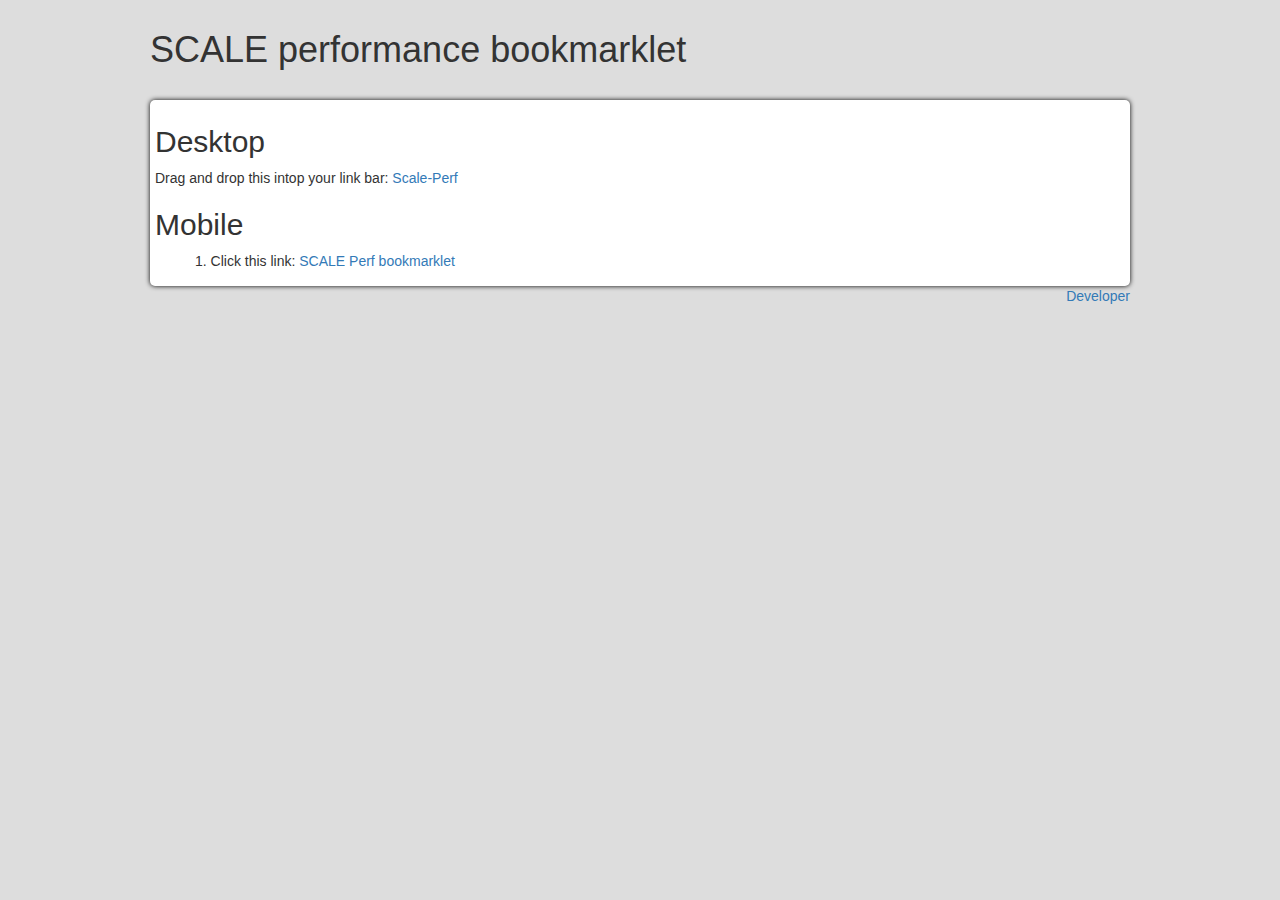
==== scale-perf-dev/index.html @ d70057f4 "New dev release" ====
<html>
	<head>
		<title>
			Scale-Perf
		</title>
		
		<link rel="stylesheet" type="text/css" href="css/bootstrap.min.css">
		<meta name="viewport" content="initial-scale=1.0, maximum-scale=1.0, user-scalable=no, width=100%" />
		
		<style>
			body {
				background:		#ddd;
			}
			
			h1 {
				margin-top:		30px;
				margin-bottom:	30px;
			}
			
			#Main {
				background:		#fff;
				border-radius:	5px;
				padding:		5px;
				box-shadow:		0px 0px 5px #000;
			}

			#LinkRow {
				text-align:	right;
			}
			
			@media (min-width: 980px) {
				.full_row {
					width:			980px;
					margin-left:	auto;
					margin-right:	auto;
				}
			}
			
			#MobileInstruction > li { list-style-type: none; }
			#MobileInstruction:not(.s1) > li.s1 { display: none; }
			#MobileInstruction:not(.s2) > li.s2 { display: none; }
			#MobileInstruction:not(.s3) > li.s3 { display: none; }
		</style>
	</head>
	<!--<body onload="for(var i=0;i<1000;i++) console.log(123)">-->
	<body>
		<div class="container">
			<h1 class="full_row">SCALE performance bookmarklet</h1>
			
			<div id="Main" class="row full_row">
				<h2>Desktop</h2>
				<div>
					Drag and drop this intop your link bar: <a id="DesktopLink">Scale-Perf</a>
				</div>
				
				<h2>Mobile</h2>
				
				<ol id="MobileInstruction" class="s1">
					<li class="s1">1. Click this link: <a id="MobileLink" onclick="changeToStep(2)">SCALE Perf bookmarklet</a></li>
					<li class="s2">
						2. Bookmark this page<br />
						<button class="btn" onclick="changeToStep(3)">ok, did it!</button>
					</li>
					<li class="s3">3.
						Edit the bookmark URL and remove everything up to and including the hash ("#")
						so that the bookmark URL starts with "javascript:"
						<br />
						Example:
						<br />
						<img class="img-responsive" src="images/mobileAddBokkmarkletExample.png" />
					</li>
				</ol>
			</div>
			
			<div id="LinkRow" class="full_row row"></div>
		</div>
		
		<script>
			(function(){
				var main = document.getElementById("Main");
				
				function scriptLoadFunction(scriptPath){
					var isLocal = ((self.location+"").split("http://").pop().split("/")[0] == "localhost");
					
					if(scriptPath == null)
					{
						scriptPath = (isLocal ?
							"http://localhost/perf-bookmarklet.js"
							: "https://scale-team.github.io/scale-perf/perf-bookmarklet.js");
					}
					
					var body = document.getElementsByTagName("body")[0];
					
					var loadingElem = document.createElement("div");
					loadingElem.id = "ScalePerfLoadingHint";
					loadingElem.innerHTML = "loading scale performance tests...";
					loadingElem.style.cssText = "color:#fff;position:absolute;top:0;left:0;background-color:#000;padding:5;box-shadow:0 0 5px #000;";
					
					var jselem = document.createElement("script");
					jselem.type = "text/javascript";
					jselem.src = scriptPath;
					jselem.onload = function() {
						body.removeChild(loadingElem);
					};
					
					body.appendChild(loadingElem).appendChild(jselem);
				};
				
				var linkElem = document.getElementById("DesktopLink");
				linkElem.href = 'javascript:' + scriptLoadFunction + '; scriptLoadFunction();';
				linkElem.href = linkElem.href.replace(new RegExp("\n", 'g'), "");
				document.getElementById("MobileLink").href = "#" + linkElem.href;
				
				(function() {
					/*Get GET-parameters*/ {
						var _GET = {};
						var parts = location.href.split("?");
						
						if(parts.length > 1)
						{
							parts = parts.pop().split("&");
							
							for(var f in parts)
							{
								var p = parts[f].split("=");
								
								_GET[p[0]] = (p.length > 1 ? p[1] : true);
							}
						}
					}
					
					// If developer set, modify bookmarklet URL
					if(_GET["developer"] != null)
					{
						linkElem.href = 'javascript:var isDevelopmentMode=true; ' + scriptLoadFunction + '; scriptLoadFunction("https://scale-team.github.io/scale-perf-dev/perf-bookmarklet.js");';
						linkElem.href = linkElem.href.replace(new RegExp("\n", 'g'), "");
						linkElem.innerHTML += " DEV";
					}
					
					var linkRow = document.getElementById("LinkRow");
					var devLink = document.createElement("a");
					linkRow.appendChild(devLink);
					
					if(_GET["developer"] == null)
					{
						devLink.href = "index.html?developer";
						devLink.innerHTML = "Developer";
					}
					else
					{
						devLink.href = "index.html";
						devLink.innerHTML = "Normal";
					}
				})();
			})();
			
			function changeToStep(nr){
				document.getElementById("MobileInstruction").className = "s" + nr;
			}
		</script>
	</body>
</html>
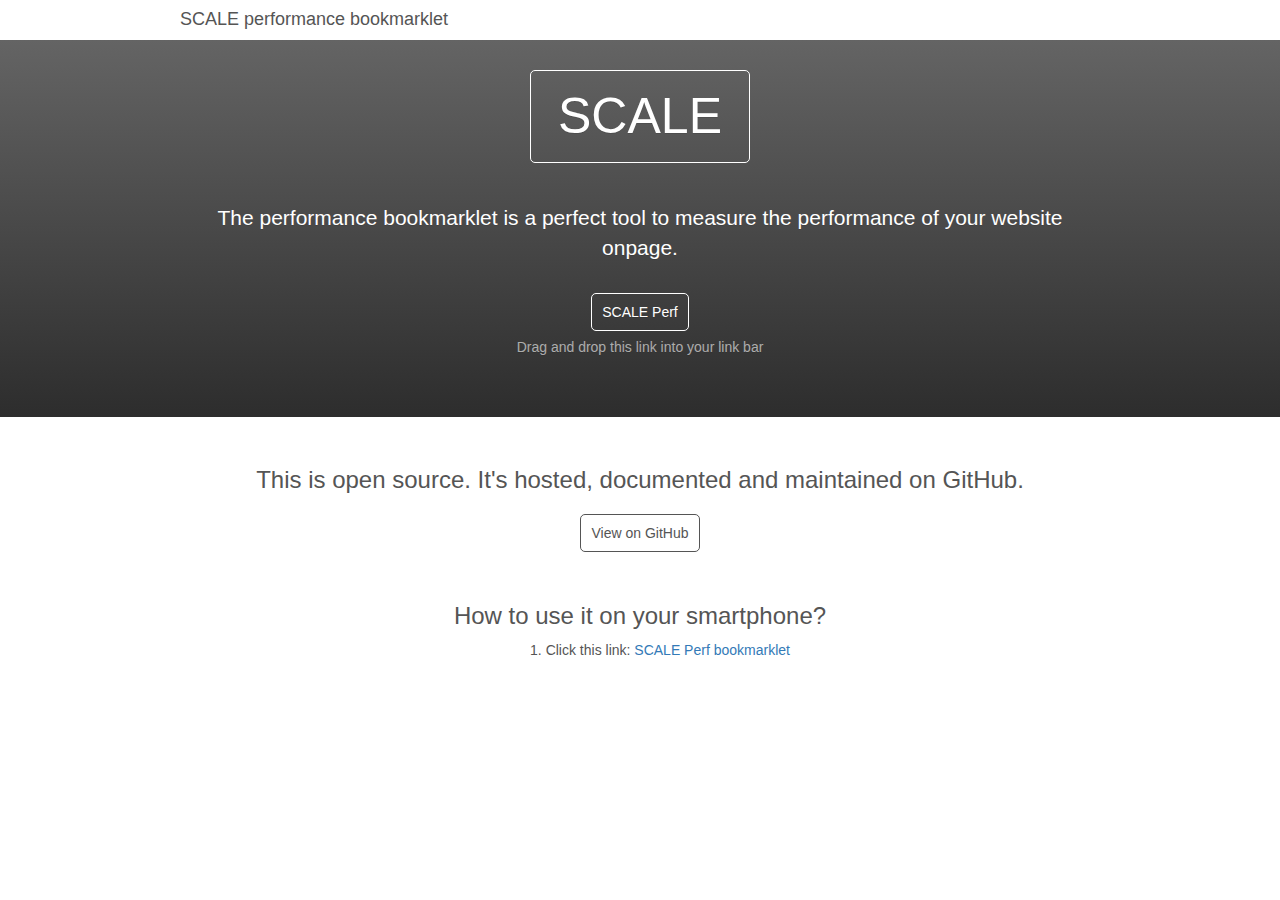
==== commit e74b28ef: "New dev release" ====
--- a/scale-perf-dev/index.html
+++ b/scale-perf-dev/index.html
@@ -9,51 +9,159 @@
 		
 		<style>
 			body {
-				background:		#ddd;
+				background:		#fff;
+				color:			#555;
 			}
 			
 			h1 {
-				margin-top:		30px;
-				margin-bottom:	30px;
-			}
-			
-			#Main {
-				background:		#fff;
-				border-radius:	5px;
-				padding:		5px;
-				box-shadow:		0px 0px 5px #000;
+				margin:		10px 0px;
+				font-size:	18px;
 			}
 
 			#LinkRow {
 				text-align:	right;
-			}
-			
-			@media (min-width: 980px) {
-				.full_row {
-					width:			980px;
-					margin-left:	auto;
-					margin-right:	auto;
-				}
 			}
 			
 			#MobileInstruction > li { list-style-type: none; }
 			#MobileInstruction:not(.s1) > li.s1 { display: none; }
 			#MobileInstruction:not(.s2) > li.s2 { display: none; }
 			#MobileInstruction:not(.s3) > li.s3 { display: none; }
+			
+			.masthead {
+				position:			relative;
+				padding:			30px 0;
+				color:				#fff;
+				text-align:			center;
+				text-shadow:		0 1px 0 rgba(0,0,0,.1);
+				background-color:	#646464;
+				background-image:	-webkit-gradient(linear,left top,left bottom,from(#2D2D2D),to(#000));
+				background-image:	-webkit-linear-gradient(top,#646464 0,#2D2D2D 100%);
+				background-image:	-o-linear-gradient(top,#646464 0,#2D2D2D 100%);
+				background-image:	linear-gradient(to bottom,#646464 0,#2D2D2D 100%);
+				background-repeat:	repeat-x;
+			}
+			
+			.masthead .version {
+				margin-top:		15px;
+				margin-bottom:	30px;
+				font-size:		14px;
+				color:			rgba(255,255,255,0.6);
+			}
+			
+			.promo_text {
+				margin:	40px 0px;
+			}
+			
+			.main {
+				margin-top:	30px;
+				text-align:	center;
+			}
+			
+			.logo {
+				width:		220px;
+				text-align:	center;
+				margin:		0px auto;
+				font-size:	50px;
+				padding:	25px;
+			}
+			
+			.border_it {
+				color:				#555;
+				border:				1px solid #555;
+				border-radius:		5px;
+				padding:			10px;
+				
+			}
+			
+			a.border_it:hover {
+				color:				#fff;
+				background-color:	#555;
+				text-decoration:	none;
+			}
+			
+			.border_it_inverse {
+				color:			#fff;
+				border-color:	#fff;
+			}
+			
+			a.border_it_inverse:hover {
+				background-color:	#fff;
+				color:				#555;
+			}
 		</style>
 	</head>
 	<!--<body onload="for(var i=0;i<1000;i++) console.log(123)">-->
 	<body>
 		<div class="container">
-			<h1 class="full_row">SCALE performance bookmarklet</h1>
-			
-			<div id="Main" class="row full_row">
-				<h2>Desktop</h2>
-				<div>
-					Drag and drop this intop your link bar: <a id="DesktopLink">Scale-Perf</a>
-				</div>
-				
-				<h2>Mobile</h2>
+			<div class="row col-md-10 col-md-offset-1 col-xs-12 col-xs-offset-0">
+				<h1>SCALE performance bookmarklet</h1>
+			</div>
+		</div>
+		
+		<div class="masthead">
+			<div class="container">
+				<div class="logo border_it border_it_inverse" onclick="dev()">
+					SCALE
+				</div>
+				
+				<div class="row col-md-10 col-xs-12 col-md-offset-1 col-xs-offset-0">
+					<div class="promo_text lead">
+						The performance bookmarklet is a perfect tool to measure the performance of your website onpage.
+					</div>
+				</div>
+				
+				<div class="row col-md-10 col-md-offset-1 col-xs-12 col-xs-offset-0">
+					<a id="DesktopLink" href="getting-started#download" class="border_it border_it_inverse">SCALE Perf</a>
+					
+					<div class="version">Drag and drop this link into your link bar</div>
+				</div>
+			</div>
+		</div>
+		
+		<div class="container">
+			<div class="row col-md-10 col-md-offset-1 col-xs-12 col-xs-offset-0 main">
+				<h3>This is open source. It's hosted, documented and maintained on GitHub.</h3>
+				
+				<br />
+				
+				<a href="https://github.com/SCALE-Team/scale-perf/" class="border_it">
+					View on GitHub
+				</a>
+				
+				<br />
+				<br />
+				<br />
+				
+				<h3>How to use it on your smartphone?</h3>
+				<!--
+				<div class="list-group">
+					<a id="MobileLink" onclick="changeToStep(2);" class="list-group-item active">
+						<h4 class="list-group-item-heading">Click this link</h4>
+						<p class="list-group-item-text">
+							<button class="btn btn-primary">
+								click me
+							</button>
+						</p>
+					</a>
+					<a class="list-group-item">
+						<h4 class="list-group-item-heading">Bookmark this page</h4>
+						<p class="list-group-item-text">
+							<button class="btn" onclick="changeToStep(3)">ok, did it!</button>
+						</p>
+					</a>
+					<a class="list-group-item">
+						<h4 class="list-group-item-heading">Edit the bookmark</h4>
+						<p class="list-group-item-text">
+							Edit the bookmark URL and remove everything up to and including the hash ("#")
+							so that the bookmark URL starts with "javascript:"
+							<br />
+							Example:
+							<br />
+							<img class="img-responsive" src="images/mobileAddBokkmarkletExample.png" />
+						</p>
+					</a>
+				</div>
+				<!---->
 				
 				<ol id="MobileInstruction" class="s1">
 					<li class="s1">1. Click this link: <a id="MobileLink" onclick="changeToStep(2)">SCALE Perf bookmarklet</a></li>
@@ -71,8 +179,6 @@
 					</li>
 				</ol>
 			</div>
-			
-			<div id="LinkRow" class="full_row row"></div>
 		</div>
 		
 		<script>
@@ -136,26 +242,16 @@
 						linkElem.href = linkElem.href.replace(new RegExp("\n", 'g'), "");
 						linkElem.innerHTML += " DEV";
 					}
-					
-					var linkRow = document.getElementById("LinkRow");
-					var devLink = document.createElement("a");
-					linkRow.appendChild(devLink);
-					
-					if(_GET["developer"] == null)
-					{
-						devLink.href = "index.html?developer";
-						devLink.innerHTML = "Developer";
-					}
-					else
-					{
-						devLink.href = "index.html";
-						devLink.innerHTML = "Normal";
-					}
 				})();
 			})();
 			
 			function changeToStep(nr){
 				document.getElementById("MobileInstruction").className = "s" + nr;
+			}
+			
+			var count = 3;
+			function dev() {
+				if(--count == 0) self.location.href = "index.html?developer";
 			}
 		</script>
 	</body>
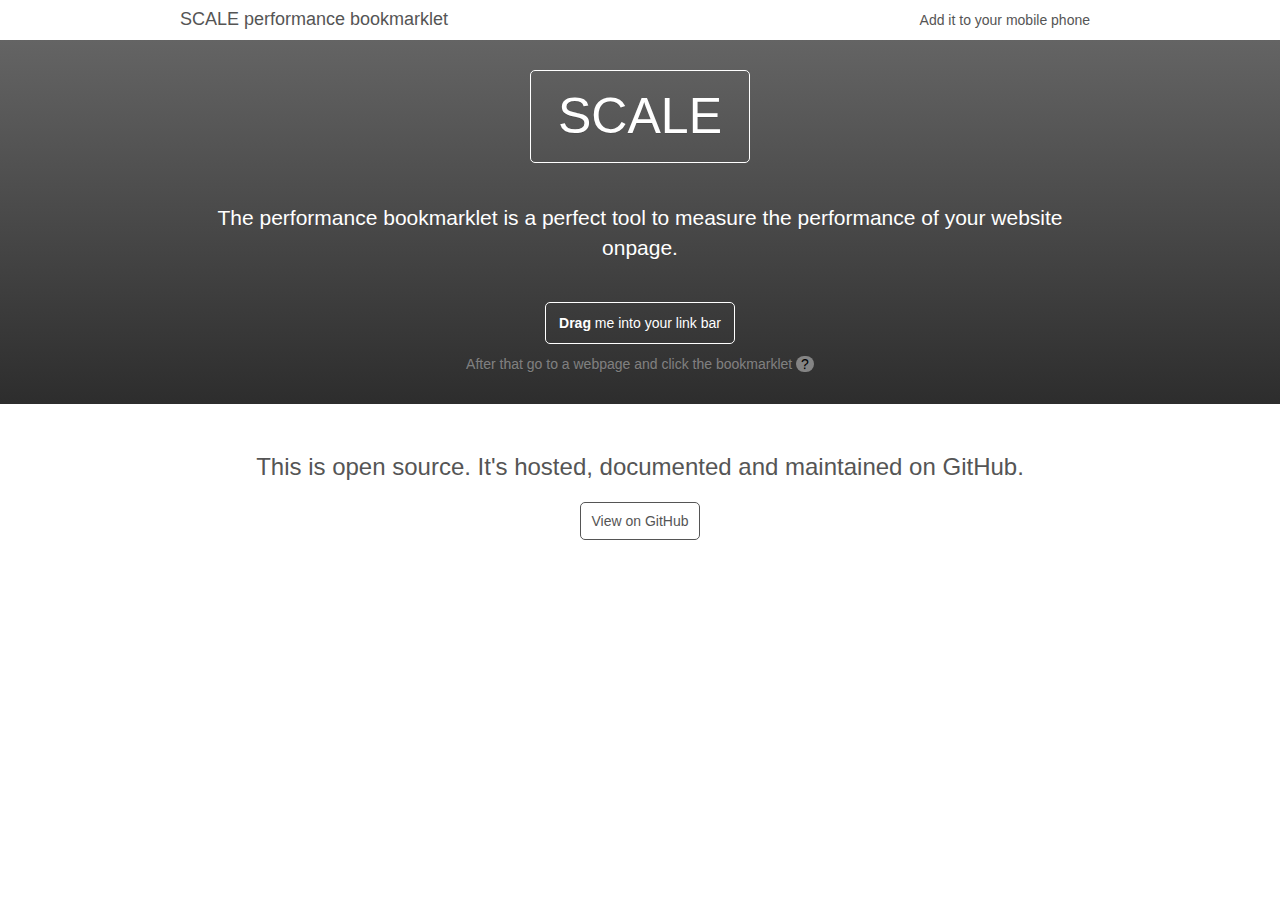
==== commit 31ddfaa3: "New release" ====
--- a/scale-perf-dev/index.html
+++ b/scale-perf-dev/index.html
@@ -5,103 +5,25 @@
 		</title>
 		
 		<link rel="stylesheet" type="text/css" href="css/bootstrap.min.css">
+		<link rel="stylesheet" type="text/css" href="css/index.css">
+		
 		<meta name="viewport" content="initial-scale=1.0, maximum-scale=1.0, user-scalable=no, width=100%" />
-		
-		<style>
-			body {
-				background:		#fff;
-				color:			#555;
-			}
-			
-			h1 {
-				margin:		10px 0px;
-				font-size:	18px;
-			}
-
-			#LinkRow {
-				text-align:	right;
-			}
-			
-			#MobileInstruction > li { list-style-type: none; }
-			#MobileInstruction:not(.s1) > li.s1 { display: none; }
-			#MobileInstruction:not(.s2) > li.s2 { display: none; }
-			#MobileInstruction:not(.s3) > li.s3 { display: none; }
-			
-			.masthead {
-				position:			relative;
-				padding:			30px 0;
-				color:				#fff;
-				text-align:			center;
-				text-shadow:		0 1px 0 rgba(0,0,0,.1);
-				background-color:	#646464;
-				background-image:	-webkit-gradient(linear,left top,left bottom,from(#2D2D2D),to(#000));
-				background-image:	-webkit-linear-gradient(top,#646464 0,#2D2D2D 100%);
-				background-image:	-o-linear-gradient(top,#646464 0,#2D2D2D 100%);
-				background-image:	linear-gradient(to bottom,#646464 0,#2D2D2D 100%);
-				background-repeat:	repeat-x;
-			}
-			
-			.masthead .version {
-				margin-top:		15px;
-				margin-bottom:	30px;
-				font-size:		14px;
-				color:			rgba(255,255,255,0.6);
-			}
-			
-			.promo_text {
-				margin:	40px 0px;
-			}
-			
-			.main {
-				margin-top:	30px;
-				text-align:	center;
-			}
-			
-			.logo {
-				width:		220px;
-				text-align:	center;
-				margin:		0px auto;
-				font-size:	50px;
-				padding:	25px;
-			}
-			
-			.border_it {
-				color:				#555;
-				border:				1px solid #555;
-				border-radius:		5px;
-				padding:			10px;
-				
-			}
-			
-			a.border_it:hover {
-				color:				#fff;
-				background-color:	#555;
-				text-decoration:	none;
-			}
-			
-			.border_it_inverse {
-				color:			#fff;
-				border-color:	#fff;
-			}
-			
-			a.border_it_inverse:hover {
-				background-color:	#fff;
-				color:				#555;
-			}
-		</style>
 	</head>
-	<!--<body onload="for(var i=0;i<1000;i++) console.log(123)">-->
+	
 	<body>
-		<div class="container">
+		<header class="container">
 			<div class="row col-md-10 col-md-offset-1 col-xs-12 col-xs-offset-0">
 				<h1>SCALE performance bookmarklet</h1>
+				
+				<a href="javascript:$('#HowToAddToMobile').modal();" class="right">Add it to your mobile phone</a>
 			</div>
-		</div>
+		</header>
 		
 		<div class="masthead">
 			<div class="container">
-				<div class="logo border_it border_it_inverse" onclick="dev()">
+				<div class="logo border_it border_it_inverse">
 					SCALE
+					<span>DEVELOPER</span>
 				</div>
 				
 				<div class="row col-md-10 col-xs-12 col-md-offset-1 col-xs-offset-0">
@@ -111,9 +33,18 @@
 				</div>
 				
 				<div class="row col-md-10 col-md-offset-1 col-xs-12 col-xs-offset-0">
-					<a id="DesktopLink" href="getting-started#download" class="border_it border_it_inverse">SCALE Perf</a>
-					
-					<div class="version">Drag and drop this link into your link bar</div>
+					<div id="DragLink" class="border_it border_it_inverse border_it_click masthead_link">
+						<a id="DesktopLink" class="js_desktop_code_to_href">
+							SCALE Perf
+						</a>
+						
+						<b>Drag</b> me into your link bar
+					</div>
+					
+					<div class="explain">
+						After that go to a webpage and click the bookmarklet
+						<a>?</a>
+					</div>
 				</div>
 			</div>
 		</div>
@@ -127,63 +58,110 @@
 				<a href="https://github.com/SCALE-Team/scale-perf/" class="border_it">
 					View on GitHub
 				</a>
-				
-				<br />
-				<br />
-				<br />
-				
-				<h3>How to use it on your smartphone?</h3>
-				<!--
-				<div class="list-group">
-					<a id="MobileLink" onclick="changeToStep(2);" class="list-group-item active">
-						<h4 class="list-group-item-heading">Click this link</h4>
-						<p class="list-group-item-text">
-							<button class="btn btn-primary">
-								click me
-							</button>
-						</p>
-					</a>
-					<a class="list-group-item">
-						<h4 class="list-group-item-heading">Bookmark this page</h4>
-						<p class="list-group-item-text">
-							<button class="btn" onclick="changeToStep(3)">ok, did it!</button>
-						</p>
-					</a>
-					<a class="list-group-item">
-						<h4 class="list-group-item-heading">Edit the bookmark</h4>
-						<p class="list-group-item-text">
-							Edit the bookmark URL and remove everything up to and including the hash ("#")
-							so that the bookmark URL starts with "javascript:"
-							<br />
-							Example:
-							<br />
-							<img class="img-responsive" src="images/mobileAddBokkmarkletExample.png" />
-						</p>
-					</a>
-				</div>
-				<!---->
-				
-				<ol id="MobileInstruction" class="s1">
-					<li class="s1">1. Click this link: <a id="MobileLink" onclick="changeToStep(2)">SCALE Perf bookmarklet</a></li>
-					<li class="s2">
-						2. Bookmark this page<br />
-						<button class="btn" onclick="changeToStep(3)">ok, did it!</button>
-					</li>
-					<li class="s3">3.
-						Edit the bookmark URL and remove everything up to and including the hash ("#")
-						so that the bookmark URL starts with "javascript:"
-						<br />
-						Example:
-						<br />
-						<img class="img-responsive" src="images/mobileAddBokkmarkletExample.png" />
-					</li>
-				</ol>
 			</div>
 		</div>
 		
+		<div id="HowToAddModal" class="modal fade">
+			<div class="modal-dialog">
+				<div class="modal-content">
+					<div class="modal-header">
+						<button type="button" class="close" data-dismiss="modal" aria-label="Close"><span aria-hidden="true">&times;</span></button>
+						<h4 class="modal-title">No Bro, you didn't click me! Did you?</h4>
+					</div>
+					<div class="modal-body">
+						<p>You have to drag the button and drop it into your link bar!</p>
+						
+						<img class="img-responsive" src="images/explain.jpg" />
+					</div>
+					<div class="modal-footer">
+						<button type="button" class="btn btn-primary" data-dismiss="modal">Ok, got it!</button>
+					</div>
+				</div><!-- /.modal-content -->
+			</div><!-- /.modal-dialog -->
+		</div><!-- /.modal -->
+		
+		<div id="HowToAddToMobile" class="modal fade">
+			<div class="modal-dialog">
+				<div class="modal-content">
+					<div class="modal-header">
+						<button type="button" class="close" data-dismiss="modal" aria-label="Close"><span aria-hidden="true">&times;</span></button>
+						<h4 class="modal-title">How to add it to your smartphone</h4>
+					</div>
+					<div class="modal-body">
+						<h2>
+							Follow these instructions
+						</h2>
+						
+						<ol id="MobileInstruction" class="s1">
+							<li class="s1">1. Click this link: <a id="MobileLink" onclick="changeToStep(2)">SCALE Perf bookmarklet</a></li>
+							<li class="s2">
+								2. Bookmark this page<br />
+								<button class="btn" onclick="changeToStep(3)">ok, did it!</button>
+							</li>
+							<li class="s3">3.
+								Edit the bookmark URL and remove everything up to and including the hash ("#")
+								so that the bookmark URL starts with "javascript:"
+								<br />
+								Example:
+								<br />
+								<img class="img-responsive" src="images/mobileAddBokkmarkletExample.png" />
+							</li>
+						</ol>
+						
+						<h2>
+							Or create a new bookmark with following URL
+						</h2>
+						
+						<input class="form-control js_desktop_code_to_value" />
+					</div>
+					<div class="modal-footer">
+						<button type="button" class="btn btn-primary" data-dismiss="modal">Alright!</button>
+					</div>
+				</div><!-- /.modal-content -->
+			</div><!-- /.modal-dialog -->
+		</div><!-- /.modal -->
+		
+		<div id="HowToUseModal" class="modal fade">
+			<div class="modal-dialog">
+				<div class="modal-content">
+					<div class="modal-header">
+						<button type="button" class="close" data-dismiss="modal" aria-label="Close"><span aria-hidden="true">&times;</span></button>
+						<h4 class="modal-title">You didn't understand? Ok let me explain.</h4>
+					</div>
+					<div class="modal-body">
+						<p>You go to a random webpage. Click at the bookmarklet. And that's it..</p>
+						
+						<img class="img-responsive" src="images/howToUse.jpg" />
+					</div>
+					<div class="modal-footer">
+						<button type="button" class="btn btn-primary" data-dismiss="modal">Ahh, I understand!</button>
+					</div>
+				</div><!-- /.modal-content -->
+			</div><!-- /.modal-dialog -->
+		</div><!-- /.modal -->
+		
+		<script src="js/jquery.min.js" type="text/javascript"></script>
+		<script src="js/bootstrap.min.js" type="text/javascript"></script>
+		
 		<script>
 			(function(){
-				var main = document.getElementById("Main");
+				function setJsLinks(content) {
+					content = content.replace(new RegExp("\n", 'g'), "");
+					
+					var linkElems = document.querySelectorAll(".js_desktop_code_to_href");
+					for(var f in linkElems)
+					{
+						linkElems[f].href = content;
+					}
+					
+					linkElems = document.querySelectorAll(".js_desktop_code_to_value");
+					for(var f in linkElems)
+					{
+						linkElems[f].value = content;
+					}
+					
+					document.querySelector("#MobileLink").href = "#" + content;
+				};
 				
 				function scriptLoadFunction(scriptPath){
 					var isLocal = ((self.location+"").split("http://").pop().split("/")[0] == "localhost");
@@ -212,10 +190,7 @@
 					body.appendChild(loadingElem).appendChild(jselem);
 				};
 				
-				var linkElem = document.getElementById("DesktopLink");
-				linkElem.href = 'javascript:' + scriptLoadFunction + '; scriptLoadFunction();';
-				linkElem.href = linkElem.href.replace(new RegExp("\n", 'g'), "");
-				document.getElementById("MobileLink").href = "#" + linkElem.href;
+				setJsLinks('javascript:' + scriptLoadFunction + '; scriptLoadFunction();');
 				
 				(function() {
 					/*Get GET-parameters*/ {
@@ -238,20 +213,46 @@
 					// If developer set, modify bookmarklet URL
 					if(_GET["developer"] != null)
 					{
-						linkElem.href = 'javascript:var isDevelopmentMode=true; ' + scriptLoadFunction + '; scriptLoadFunction("https://scale-team.github.io/scale-perf-dev/perf-bookmarklet.js");';
-						linkElem.href = linkElem.href.replace(new RegExp("\n", 'g'), "");
-						linkElem.innerHTML += " DEV";
+						setJsLinks('javascript:var isDevelopmentMode=true; ' + scriptLoadFunction + '; scriptLoadFunction("https://scale-team.github.io/scale-perf-dev/perf-bookmarklet.js");');
+						
+						document.querySelector("#DesktopLink").innerHTML += " DEV";
+						
+						// Show visually, thatm this is the developer mode
+						var logoSub = $(".logo span");
+						
+						logoSub
+							.text("</" + logoSub.text() + ">")
+							.css("font-size", 10);
+					}
+					
+					if(_GET["developer"] == null)
+					{
+						var count = 0;
+						$(".logo").click(function() {
+							function dev() {
+								if(++count == 5) self.location.href = "index.html?developer";
+								else $(".logo span").css("font-size", count*2);
+							}
+							dev();
+						});
+						
+						var style = document.getElementsByTagName("style")[0];
+						style.innerHTML += "#PerfBar { display: none !important; }";
+						
+						var dragLink = document.querySelector("#DragLink");
+						dragLink.onclick = function() {
+							$("#HowToAddModal").modal();
+						};
 					}
 				})();
+				
+				$(".explain").click(function() {
+					$("#HowToUseModal").modal();
+				});
 			})();
 			
 			function changeToStep(nr){
-				document.getElementById("MobileInstruction").className = "s" + nr;
-			}
-			
-			var count = 3;
-			function dev() {
-				if(--count == 0) self.location.href = "index.html?developer";
+				document.querySelector("#MobileInstruction").className = "s" + nr;
 			}
 		</script>
 	</body>
--- a/scale-perf-dev/css/index.css
+++ b/scale-perf-dev/css/index.css
@@ -0,0 +1,128 @@
+body {
+	background:		#fff;
+	color:			#555;
+}
+
+a:hover, a:active, a:focus {
+	text-decoration:	none;
+}
+
+header h1 {
+	margin:		10px 0px;
+	font-size:	18px;
+	display:	inline-block;
+}
+
+header a {
+	padding:	10px 10px;
+	color:		#555;
+}
+
+header a:hover {
+	background-color:	rgba(0,0,0,0.05);
+}
+
+header .right {
+	float:		right;
+}
+
+#MobileInstruction > li { list-style-type: none; }
+#MobileInstruction:not(.s1) > li.s1 { display: none; }
+#MobileInstruction:not(.s2) > li.s2 { display: none; }
+#MobileInstruction:not(.s3) > li.s3 { display: none; }
+
+.masthead {
+	position:			relative;
+	padding:			30px 0;
+	color:				#fff;
+	text-align:			center;
+	text-shadow:		0 1px 0 rgba(0,0,0,.1);
+	background-color:	#646464;
+	background-image:	-webkit-gradient(linear,left top,left bottom,from(#2D2D2D),to(#000));
+	background-image:	-webkit-linear-gradient(top,#646464 0,#2D2D2D 100%);
+	background-image:	-o-linear-gradient(top,#646464 0,#2D2D2D 100%);
+	background-image:	linear-gradient(to bottom,#646464 0,#2D2D2D 100%);
+	background-repeat:	repeat-x;
+}
+
+.promo_text {
+	margin:	40px 0px;
+}
+
+.main {
+	margin-top:	30px;
+	text-align:	center;
+}
+
+.logo {
+	width:		220px;
+	text-align:	center;
+	margin:		0px auto;
+	font-size:	50px;
+	padding:	25px;
+	cursor:		default;
+}
+
+.logo span {
+	display:	block;
+	font-size:	0px;
+}
+
+.border_it {
+	color:				#555;
+	border:				1px solid #555;
+	border-radius:		5px;
+	padding:			10px;
+	
+}
+
+a.border_it:hover {
+	color:				#fff;
+	background-color:	#555;
+}
+
+.border_it_inverse {
+	color:			#fff;
+	border-color:	#fff;
+}
+
+a.border_it_inverse:hover, .border_it_click:hover {
+	background-color:	#fff;
+	color:				#555;
+}
+
+.masthead_link {
+	position:	relative;
+	width:		190px;
+	margin:		0px auto;
+}
+
+.masthead_link > a {
+	display:	block;
+	position:	absolute;
+	top:		0px;
+	left:		0px;
+	color:		transparent;
+	width:		100%;
+	height:		100%;
+	font-size:	0px;
+}
+
+.masthead .explain {
+	display:			inline-block;
+	color:				rgba(255,255,255,0.4);
+	margin-top:			10px;
+	font-size:			14px;
+}
+
+.masthead .explain a {
+	background:		rgba(255,255,255,0.4);
+	color:			#000;
+	border-radius:	30px;
+	padding:		0px 5px;
+	cursor:			pointer;
+}
+
+.masthead .explain a:hover {
+	background:	#fff;
+}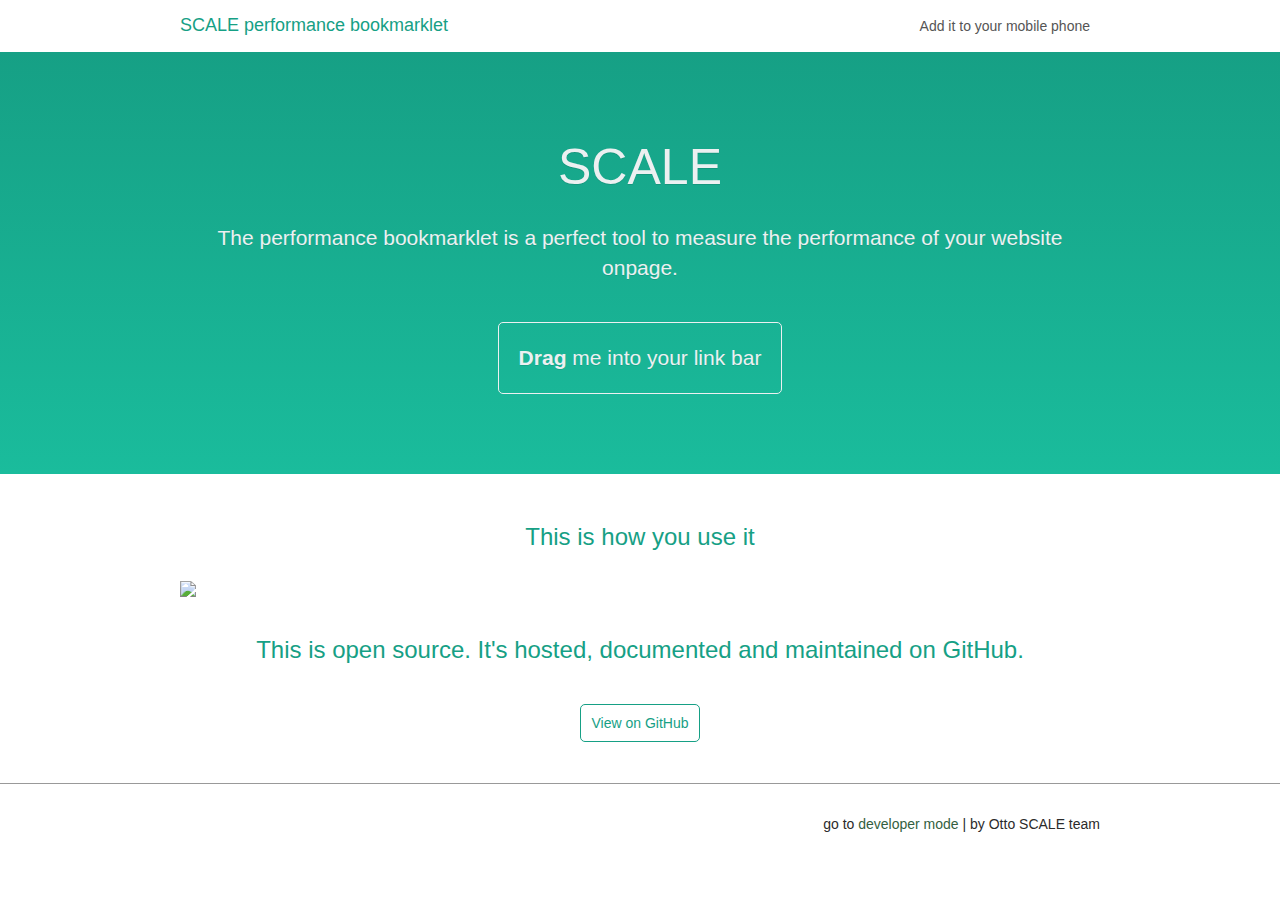
==== commit 43700924: "New dev release" ====
--- a/scale-perf-dev/index.html
+++ b/scale-perf-dev/index.html
@@ -15,16 +15,18 @@
 			<div class="row col-md-10 col-md-offset-1 col-xs-12 col-xs-offset-0">
 				<h1>SCALE performance bookmarklet</h1>
 				
-				<a href="javascript:$('#HowToAddToMobile').modal();" class="right">Add it to your mobile phone</a>
+				<a onclick="javascript:$('#HowToAddToMobile').modal();" class="right">Add it to your mobile phone</a>
 			</div>
 		</header>
 		
 		<div class="masthead">
 			<div class="container">
-				<div class="logo border_it border_it_inverse">
+				<!---->
+				<div class="logo">
 					SCALE
 					<span>DEVELOPER</span>
 				</div>
+				<!---->
 				
 				<div class="row col-md-10 col-xs-12 col-md-offset-1 col-xs-offset-0">
 					<div class="promo_text lead">
@@ -33,7 +35,7 @@
 				</div>
 				
 				<div class="row col-md-10 col-md-offset-1 col-xs-12 col-xs-offset-0">
-					<div id="DragLink" class="border_it border_it_inverse border_it_click masthead_link">
+					<div id="DragLink" class="btn-primary btn-primary-inverse masthead_link">
 						<a id="DesktopLink" class="js_desktop_code_to_href">
 							SCALE Perf
 						</a>
@@ -41,25 +43,46 @@
 						<b>Drag</b> me into your link bar
 					</div>
 					
+					<!--
 					<div class="explain">
 						After that go to a webpage and click the bookmarklet
 						<a>?</a>
 					</div>
+					<!---->
 				</div>
 			</div>
 		</div>
 		
 		<div class="container">
 			<div class="row col-md-10 col-md-offset-1 col-xs-12 col-xs-offset-0 main">
+				<h3>This is how you use it</h3>
+				
+				<br />
+				
+				<img src="http://localhost/images/howToUse.jpg" class="img-responsive" />
+				
+				<br />
+				
 				<h3>This is open source. It's hosted, documented and maintained on GitHub.</h3>
 				
 				<br />
-				
-				<a href="https://github.com/SCALE-Team/scale-perf/" class="border_it">
+				<br />
+				
+				<a href="https://github.com/SCALE-Team/scale-perf/" class="btn-primary">
 					View on GitHub
 				</a>
 			</div>
 		</div>
+		
+		<div class="page_separator"></div>
+		
+		<footer class="container">
+			<div class="row col-md-10 col-md-offset-1 col-xs-12 col-xs-offset-0">
+				<span class="pull-right">
+					go to <a href="?developer">developer mode</a> | by Otto SCALE team
+				</span>
+			</div>
+		</footer>
 		
 		<div id="HowToAddModal" class="modal fade">
 			<div class="modal-dialog">
@@ -199,7 +222,9 @@
 						
 						if(parts.length > 1)
 						{
-							parts = parts.pop().split("&");
+							parts = parts.pop();
+							parts = parts.split("#")[0];
+							parts = parts.split("&");
 							
 							for(var f in parts)
 							{
@@ -223,11 +248,13 @@
 						logoSub
 							.text("</" + logoSub.text() + ">")
 							.css("font-size", 10);
+						//*/
 					}
 					
 					if(_GET["developer"] == null)
 					{
-						var count = 0;
+						/*
+						var count = -3;
 						$(".logo").click(function() {
 							function dev() {
 								if(++count == 5) self.location.href = "index.html?developer";
@@ -235,9 +262,11 @@
 							}
 							dev();
 						});
-						
-						var style = document.getElementsByTagName("style")[0];
+						//*/
+						
+						var style = document.createElement("style");
 						style.innerHTML += "#PerfBar { display: none !important; }";
+						document.head.appendChild(style);
 						
 						var dragLink = document.querySelector("#DragLink");
 						dragLink.onclick = function() {
--- a/scale-perf-dev/css/index.css
+++ b/scale-perf-dev/css/index.css
@@ -1,25 +1,64 @@
 body {
 	background:		#fff;
-	color:			#555;
+	color:			#2B2B2B;
+}
+
+h1 {
+	color:	#16A085;
+}
+
+h2, h3, h4, h5 {
+	color:	#16A085;
+}
+
+a {
+	color:	#345F41;
 }
 
 a:hover, a:active, a:focus {
 	text-decoration:	none;
+	color:				#2D5036;
+}
+
+.btn-primary {
+	color:				#16A085;
+	background-color:	transparent;
+	border:				1px solid #16A085;
+	border-radius:		5px;
+	padding:			10px;
+}
+
+.btn-primary:hover, .btn-primary:active, .btn-primary:focus {
+	color:				#fff;
+	border-color:		#16A085;
+	background-color:	#16A085;
+	outline:			none !important;
+}
+
+.btn-primary-inverse {
+	color:			#ECF0F1 !important;
+	border-color:	#ECF0F1 !important;
+}
+
+.btn-primary-inverse:hover {
+	background-color:	#ECF0F1 !important;
+	color:				#16A085 !important;
 }
 
 header h1 {
-	margin:		10px 0px;
+	margin:		16px 0px;
 	font-size:	18px;
 	display:	inline-block;
 }
 
 header a {
-	padding:	10px 10px;
+	padding:	16px 10px;
 	color:		#555;
+	cursor:		pointer;
 }
 
 header a:hover {
-	background-color:	rgba(0,0,0,0.05);
+	background-color:	#ECF0F1;
 }
 
 header .right {
@@ -33,34 +72,43 @@
 
 .masthead {
 	position:			relative;
-	padding:			30px 0;
-	color:				#fff;
+	padding:			80px 0;
+	color:				#ECF0F1;
 	text-align:			center;
 	text-shadow:		0 1px 0 rgba(0,0,0,.1);
-	background-color:	#646464;
-	background-image:	-webkit-gradient(linear,left top,left bottom,from(#2D2D2D),to(#000));
-	background-image:	-webkit-linear-gradient(top,#646464 0,#2D2D2D 100%);
-	background-image:	-o-linear-gradient(top,#646464 0,#2D2D2D 100%);
-	background-image:	linear-gradient(to bottom,#646464 0,#2D2D2D 100%);
+	background-color:	#1ABC9C;
+	background-image:	-webkit-gradient(linear,left top,left bottom,from(#1ABC9C),to(#16A085));
+	background-image:	-webkit-linear-gradient(top,#16A085 0,#1ABC9C 100%);
+	background-image:	-o-linear-gradient(top,#16A085 0,#1ABC9C 100%);
+	background-image:	linear-gradient(to bottom,#16A085 0,#1ABC9C 100%);
 	background-repeat:	repeat-x;
 }
 
 .promo_text {
-	margin:	40px 0px;
+	margin-bottom:	40px;
 }
 
 .main {
-	margin-top:	30px;
-	text-align:	center;
+	margin-top:		30px;
+	text-align:		center;
+}
+
+.page_separator {
+	margin:			50px 0px 0px;
+	border-bottom:	1px solid #999;
+}
+
+footer {
+	padding:	30px 0px;
 }
 
 .logo {
-	width:		220px;
-	text-align:	center;
-	margin:		0px auto;
-	font-size:	50px;
-	padding:	25px;
-	cursor:		default;
+	width:			220px;
+	text-align:		center;
+	margin:			0px auto 20px;
+	font-size:		50px;
+	cursor:			default;
+	border-radius:	20px !important;
 }
 
 .logo span {
@@ -68,33 +116,12 @@
 	font-size:	0px;
 }
 
-.border_it {
-	color:				#555;
-	border:				1px solid #555;
-	border-radius:		5px;
-	padding:			10px;
-	
-}
-
-a.border_it:hover {
-	color:				#fff;
-	background-color:	#555;
-}
-
-.border_it_inverse {
-	color:			#fff;
-	border-color:	#fff;
-}
-
-a.border_it_inverse:hover, .border_it_click:hover {
-	background-color:	#fff;
-	color:				#555;
-}
-
 .masthead_link {
 	position:	relative;
-	width:		190px;
+	display:	inline-block;
 	margin:		0px auto;
+	padding:	20px;
+	font-size:	21px;
 }
 
 .masthead_link > a {
@@ -102,7 +129,6 @@
 	position:	absolute;
 	top:		0px;
 	left:		0px;
-	color:		transparent;
 	width:		100%;
 	height:		100%;
 	font-size:	0px;
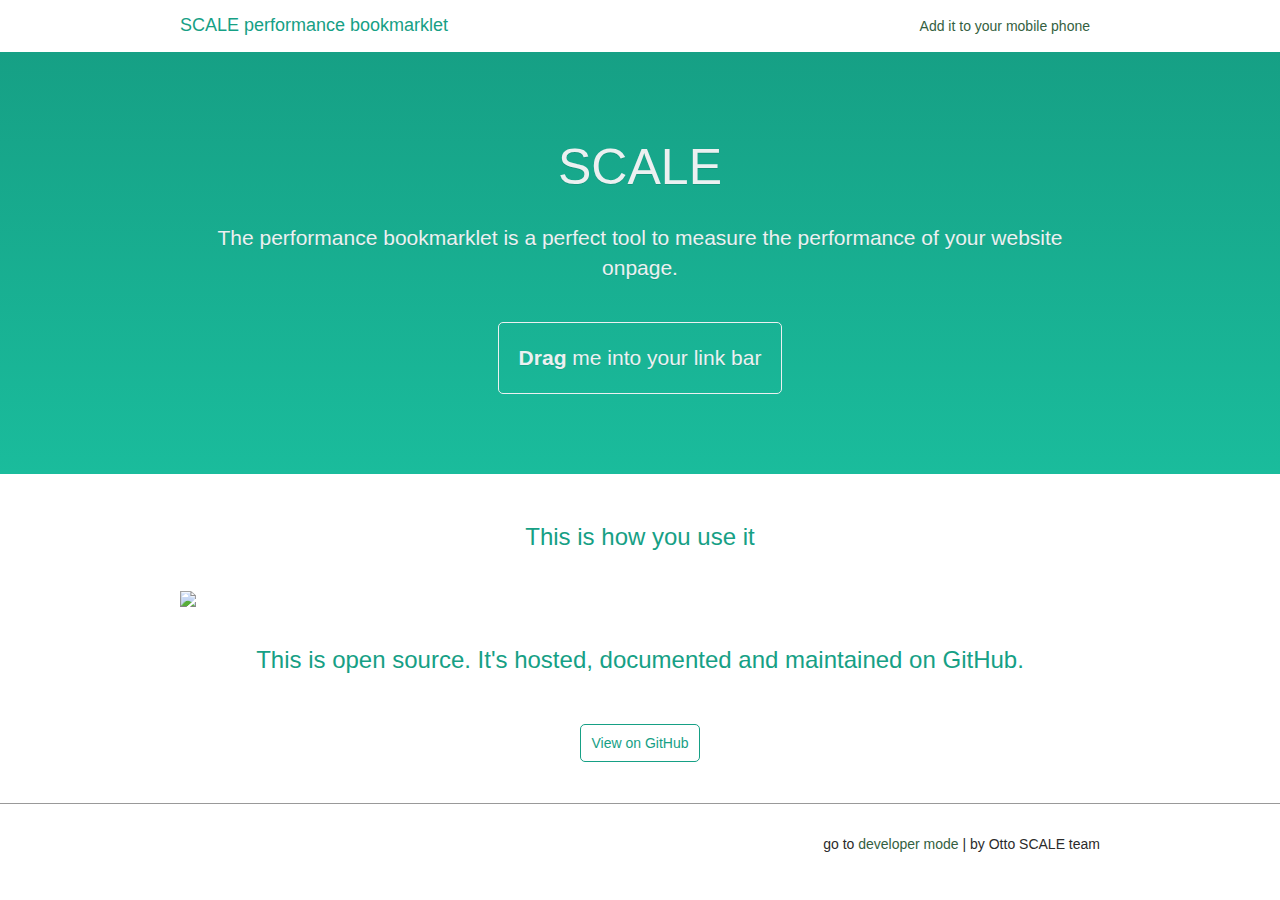
==== commit bc8de12a: "New dev release" ====
--- a/scale-perf-dev/index.html
+++ b/scale-perf-dev/index.html
@@ -111,9 +111,9 @@
 						<h4 class="modal-title">How to add it to your smartphone</h4>
 					</div>
 					<div class="modal-body">
-						<h2>
+						<h5>
 							Follow these instructions
-						</h2>
+						</h5>
 						
 						<ol id="MobileInstruction" class="s1">
 							<li class="s1">1. Click this link: <a id="MobileLink" onclick="changeToStep(2)">SCALE Perf bookmarklet</a></li>
@@ -131,9 +131,9 @@
 							</li>
 						</ol>
 						
-						<h2>
+						<h5>
 							Or create a new bookmark with following URL
-						</h2>
+						</h5>
 						
 						<input class="form-control js_desktop_code_to_value" />
 					</div>
@@ -170,6 +170,7 @@
 			(function(){
 				function setJsLinks(content) {
 					content = content.replace(new RegExp("\n", 'g'), "");
+					content = content.replace(new RegExp("\t", 'g'), "");
 					
 					var linkElems = document.querySelectorAll(".js_desktop_code_to_href");
 					for(var f in linkElems)
@@ -248,22 +249,10 @@
 						logoSub
 							.text("</" + logoSub.text() + ">")
 							.css("font-size", 10);
-						//*/
 					}
 					
 					if(_GET["developer"] == null)
 					{
-						/*
-						var count = -3;
-						$(".logo").click(function() {
-							function dev() {
-								if(++count == 5) self.location.href = "index.html?developer";
-								else $(".logo span").css("font-size", count*2);
-							}
-							dev();
-						});
-						//*/
-						
 						var style = document.createElement("style");
 						style.innerHTML += "#PerfBar { display: none !important; }";
 						document.head.appendChild(style);
--- a/scale-perf-dev/css/index.css
+++ b/scale-perf-dev/css/index.css
@@ -3,35 +3,32 @@
 	color:			#2B2B2B;
 }
 
-h1 {
-	color:	#16A085;
-}
+/* Same for with bookmarklet */
+	h1, h2, h3, h4, h5 { font-weight: 500 !important; line-height: 1.1 !important; text-decoration: none !important; font-family: "Helvetica Neue", Helvetica, Arial, sans-serif; color: #16A085 !important; margin: 20px 0px 20px !important; padding: 0px !important; }
+	h1 { font-size: 36px !important; margin: 0px 0px 20px !important; }
+	h2 { font-size: 30px !important; }
+	h3 { font-size: 24px !important; }
+	h4 { font-size: 18px !important; }
+	h5 { font-size: 14px !important; }
+	a { color: #345F41 !important; text-decoration: none !important; }
+	a:hover, a:active, a:focus { color: #2D5036 !important; }
 
-h2, h3, h4, h5 {
-	color:	#16A085;
-}
-
-a {
-	color:	#345F41;
-}
-
-a:hover, a:active, a:focus {
-	text-decoration:	none;
-	color:				#2D5036;
+.modal-title {
+	margin:	0px !important;
 }
 
 .btn-primary {
-	color:				#16A085;
-	background-color:	transparent;
-	border:				1px solid #16A085;
+	color:				#16A085 !important;
+	background-color:	transparent !important;
+	border:				1px solid #16A085 !important;
 	border-radius:		5px;
 	padding:			10px;
 }
 
 .btn-primary:hover, .btn-primary:active, .btn-primary:focus {
-	color:				#fff;
-	border-color:		#16A085;
-	background-color:	#16A085;
+	color:				#ECF0F1 !important;
+	border-color:		#ECF0F1 !important;
+	background-color:	#16A085 !important;
 	outline:			none !important;
 }
 
@@ -46,8 +43,8 @@
 }
 
 header h1 {
-	margin:		16px 0px;
-	font-size:	18px;
+	margin:		16px 0px !important;
+	font-size:	18px !important;
 	display:	inline-block;
 }
 
@@ -132,23 +129,4 @@
 	width:		100%;
 	height:		100%;
 	font-size:	0px;
-}
-
-.masthead .explain {
-	display:			inline-block;
-	color:				rgba(255,255,255,0.4);
-	margin-top:			10px;
-	font-size:			14px;
-}
-
-.masthead .explain a {
-	background:		rgba(255,255,255,0.4);
-	color:			#000;
-	border-radius:	30px;
-	padding:		0px 5px;
-	cursor:			pointer;
-}
-
-.masthead .explain a:hover {
-	background:	#fff;
 }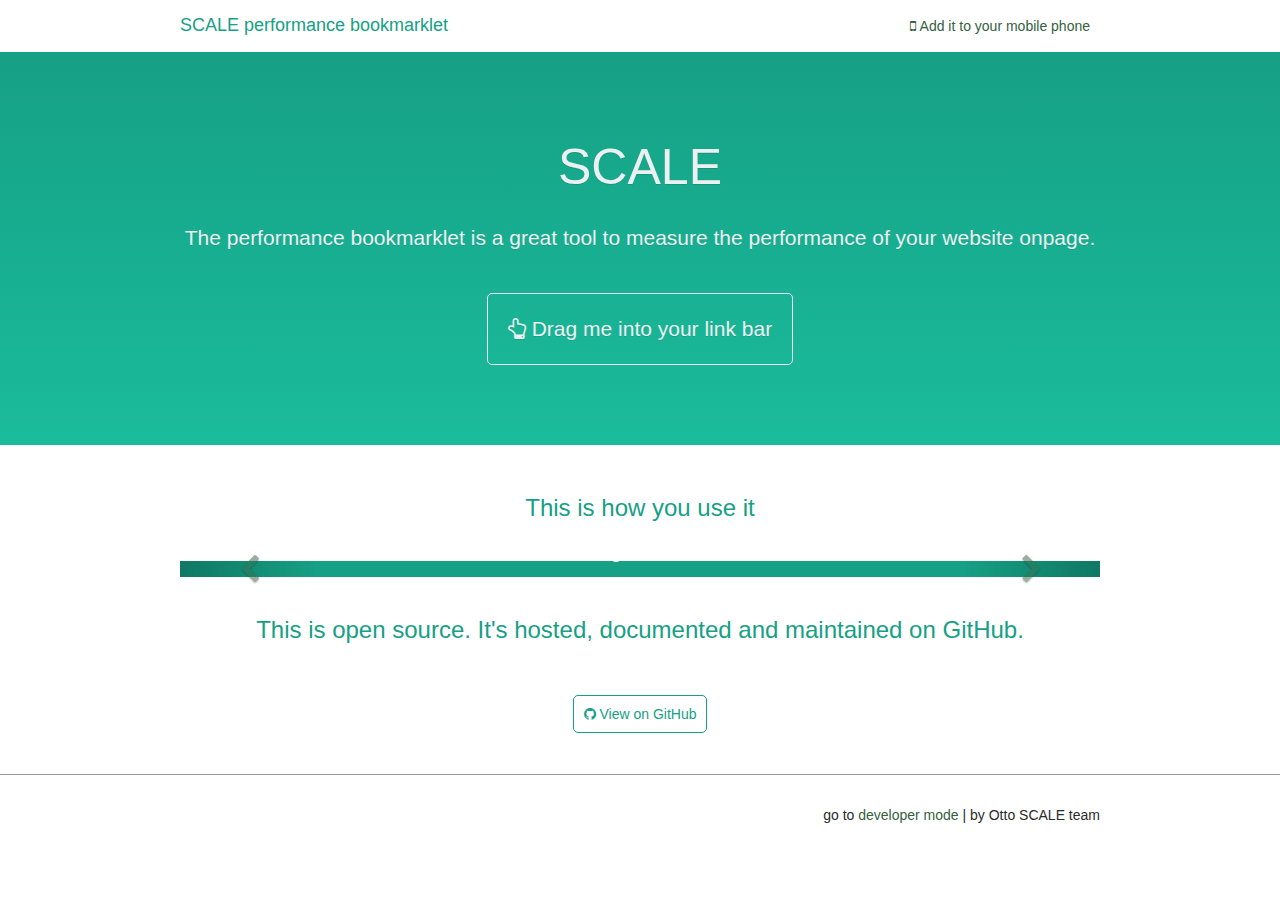
==== commit 8036dfd0: "New dev release" ====
--- a/scale-perf-dev/index.html
+++ b/scale-perf-dev/index.html
@@ -5,6 +5,7 @@
 		</title>
 		
 		<link rel="stylesheet" type="text/css" href="css/bootstrap.min.css">
+		<link rel="stylesheet" type="text/css" href="css/font-awesome.min.css">
 		<link rel="stylesheet" type="text/css" href="css/index.css">
 		
 		<meta name="viewport" content="initial-scale=1.0, maximum-scale=1.0, user-scalable=no, width=100%" />
@@ -15,7 +16,10 @@
 			<div class="row col-md-10 col-md-offset-1 col-xs-12 col-xs-offset-0">
 				<h1>SCALE performance bookmarklet</h1>
 				
-				<a onclick="javascript:$('#HowToAddToMobile').modal();" class="right">Add it to your mobile phone</a>
+				<a onclick="javascript:$('#HowToAddToMobile').modal();" class="right">
+					<i class="fa fa-mobile"></i>
+					Add it to your mobile phone
+				</a>
 			</div>
 		</header>
 		
@@ -24,13 +28,16 @@
 				<!---->
 				<div class="logo">
 					SCALE
-					<span>DEVELOPER</span>
+					<span>
+						<i class="fa fa-code"></i>
+						DEVELOPER BOOKMARKLET
+					</span>
 				</div>
 				<!---->
 				
 				<div class="row col-md-10 col-xs-12 col-md-offset-1 col-xs-offset-0">
 					<div class="promo_text lead">
-						The performance bookmarklet is a perfect tool to measure the performance of your website onpage.
+						The performance bookmarklet is a great tool to measure the performance of your website onpage.
 					</div>
 				</div>
 				
@@ -40,7 +47,8 @@
 							SCALE Perf
 						</a>
 						
-						<b>Drag</b> me into your link bar
+						<i class="fa fa-hand-o-up"></i>
+						Drag me into your link bar
 					</div>
 					
 					<!--
@@ -58,8 +66,53 @@
 				<h3>This is how you use it</h3>
 				
 				<br />
-				
-				<img src="http://localhost/images/howToUse.jpg" class="img-responsive" />
+				<div id="carousel-example-generic" class="carousel slide" data-ride="carousel">
+					<!-- Indicators -->
+					<ol class="carousel-indicators">
+						<li data-target="#carousel-example-generic" data-slide-to="0" class="active"></li>
+						<li data-target="#carousel-example-generic" data-slide-to="1"></li>
+						<li data-target="#carousel-example-generic" data-slide-to="2"></li>
+						<li data-target="#carousel-example-generic" data-slide-to="3"></li>
+					</ol>
+
+					<!-- Wrapper for slides -->
+					<div class="carousel-inner" role="listbox">
+						<div class="item active">
+							<img src="http://localhost/images/howToUse_1.jpg" class="img-responsive" />
+							<div class="carousel-caption">
+								Go somewhere
+							</div>
+						</div>
+						<div class="item">
+							<img src="http://localhost/images/howToUse_2.jpg" class="img-responsive" />
+							<div class="carousel-caption">
+								Click the bookmarklet
+							</div>
+						</div>
+						<div class="item">
+							<img src="http://localhost/images/howToUse_3.jpg" class="img-responsive" />
+							<div class="carousel-caption">
+								<i class="fa fa-star"></i> The performance bar appears <i class="fa fa-star"></i>
+							</div>
+						</div>
+						<div class="item">
+							<img src="http://localhost/images/howToUse_4.jpg" class="img-responsive" />
+							<div class="carousel-caption">
+								To get realistic results, clear cache before use.
+							</div>
+						</div>
+					</div>
+
+					<!-- Controls -->
+					<a class="left carousel-control" href="#carousel-example-generic" role="button" data-slide="prev">
+						<i class="glyphicon-chevron-left fa fa-chevron-left" aria-hidden="true"></i>
+						<span class="sr-only">Previous</span>
+					</a>
+					<a class="right carousel-control" href="#carousel-example-generic" role="button" data-slide="next">
+						<i class="glyphicon-chevron-right fa fa-chevron-right" aria-hidden="true"></i> 
+						<span class="sr-only">Next</span>
+					</a>
+				</div>
 				
 				<br />
 				
@@ -69,7 +122,7 @@
 				<br />
 				
 				<a href="https://github.com/SCALE-Team/scale-perf/" class="btn-primary">
-					View on GitHub
+					<i class="fa fa-github"></i> View on GitHub
 				</a>
 			</div>
 		</div>
@@ -243,22 +296,20 @@
 						
 						document.querySelector("#DesktopLink").innerHTML += " DEV";
 						
-						// Show visually, thatm this is the developer mode
+						// Show visually, that this is the developer mode
 						var logoSub = $(".logo span");
 						
-						logoSub
-							.text("</" + logoSub.text() + ">")
-							.css("font-size", 10);
+						logoSub.css("font-size", 10);
 					}
 					
 					if(_GET["developer"] == null)
 					{
-						var style = document.createElement("style");
-						style.innerHTML += "#PerfBar { display: none !important; }";
-						document.head.appendChild(style);
-						
 						var dragLink = document.querySelector("#DragLink");
 						dragLink.onclick = function() {
+							var style = document.createElement("style");
+							style.innerHTML += "#PerfBar { display: none !important; }";
+							document.head.appendChild(style);
+							
 							$("#HowToAddModal").modal();
 						};
 					}
--- a/scale-perf-dev/css/index.css
+++ b/scale-perf-dev/css/index.css
@@ -15,6 +15,27 @@
 
 .modal-title {
 	margin:	0px !important;
+}
+
+.carousel-caption {
+	background-color:	#16A085;
+	font-size:			18px;
+}
+
+.carousel-indicators {
+	bottom:	0px;
+}
+
+@media (max-width: 768px) {
+	.carousel-indicators {
+		bottom:	-10px;
+	}
+}
+
+.carousel-inner .carousel-caption {
+	left:	0px;
+	right:	0px;
+	bottom:	0px;
 }
 
 .btn-primary {
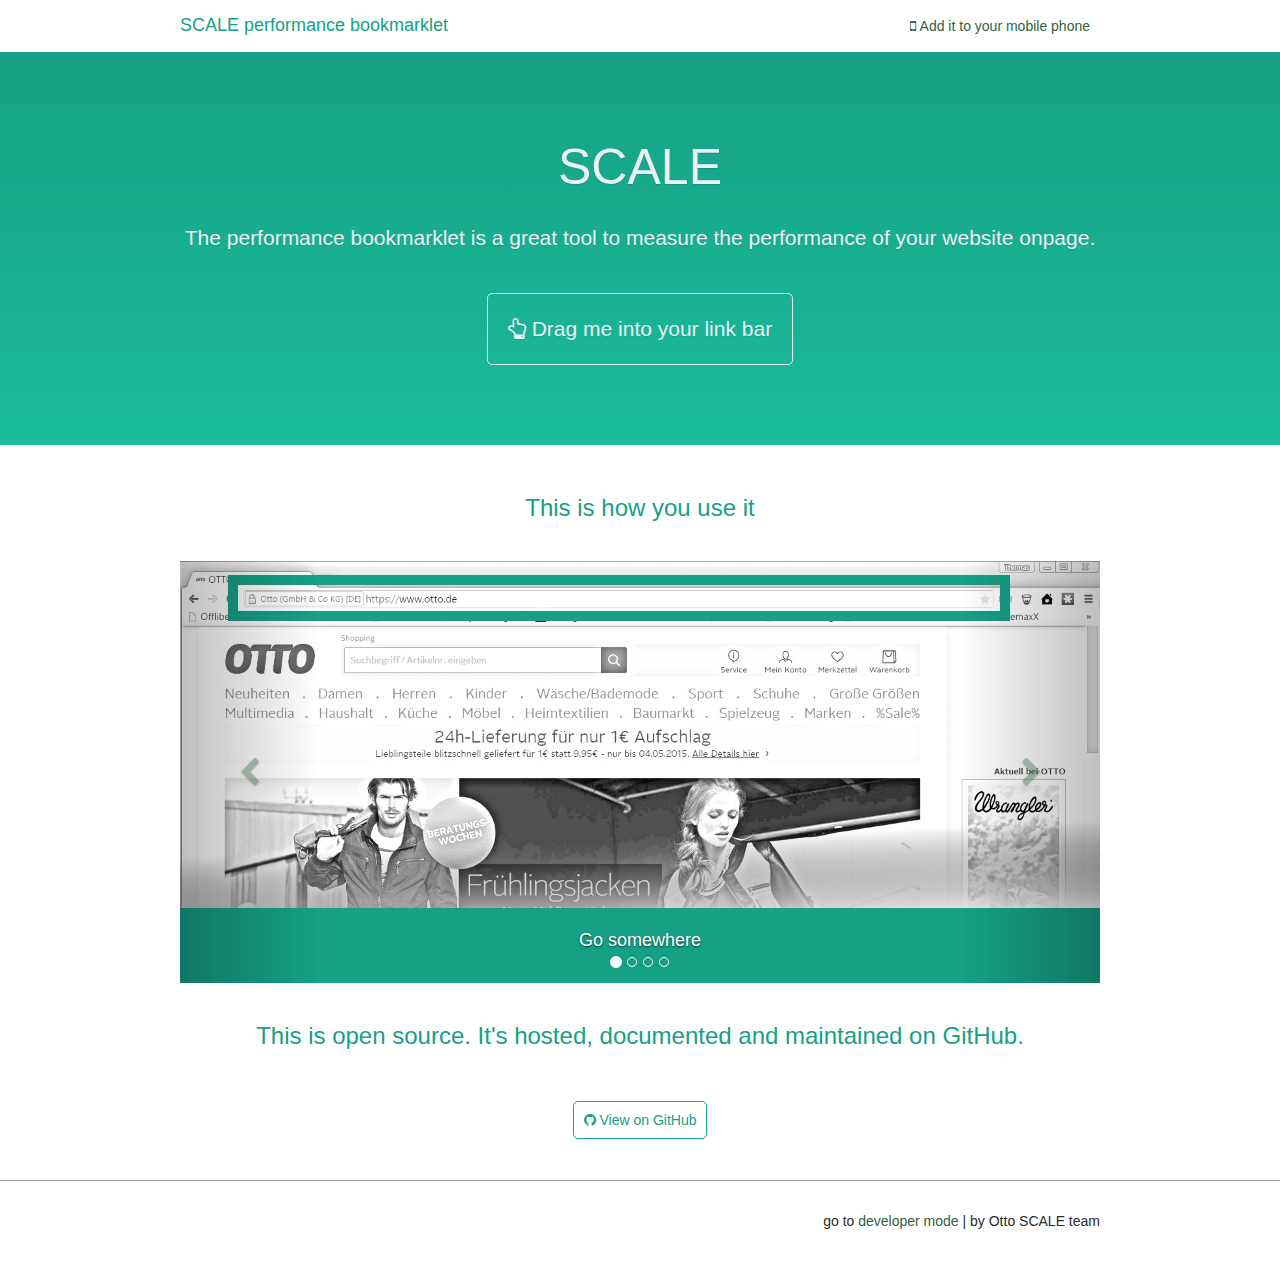
==== commit 9df35cfb: "New dev release" ====
--- a/scale-perf-dev/index.html
+++ b/scale-perf-dev/index.html
@@ -78,25 +78,25 @@
 					<!-- Wrapper for slides -->
 					<div class="carousel-inner" role="listbox">
 						<div class="item active">
-							<img src="http://localhost/images/howToUse_1.jpg" class="img-responsive" />
+							<img src="images/howToUse_1.jpg" class="img-responsive" />
 							<div class="carousel-caption">
 								Go somewhere
 							</div>
 						</div>
 						<div class="item">
-							<img src="http://localhost/images/howToUse_2.jpg" class="img-responsive" />
+							<img src="images/howToUse_2.jpg" class="img-responsive" />
 							<div class="carousel-caption">
 								Click the bookmarklet
 							</div>
 						</div>
 						<div class="item">
-							<img src="http://localhost/images/howToUse_3.jpg" class="img-responsive" />
+							<img src="images/howToUse_3.jpg" class="img-responsive" />
 							<div class="carousel-caption">
 								<i class="fa fa-star"></i> The performance bar appears <i class="fa fa-star"></i>
 							</div>
 						</div>
 						<div class="item">
-							<img src="http://localhost/images/howToUse_4.jpg" class="img-responsive" />
+							<img src="images/howToUse_4.jpg" class="img-responsive" />
 							<div class="carousel-caption">
 								To get realistic results, clear cache before use.
 							</div>
@@ -246,7 +246,7 @@
 					if(scriptPath == null)
 					{
 						scriptPath = (isLocal ?
-							"http://localhost/perf-bookmarklet.js"
+							"perf-bookmarklet.js"
 							: "https://scale-team.github.io/scale-perf/perf-bookmarklet.js");
 					}
 					
